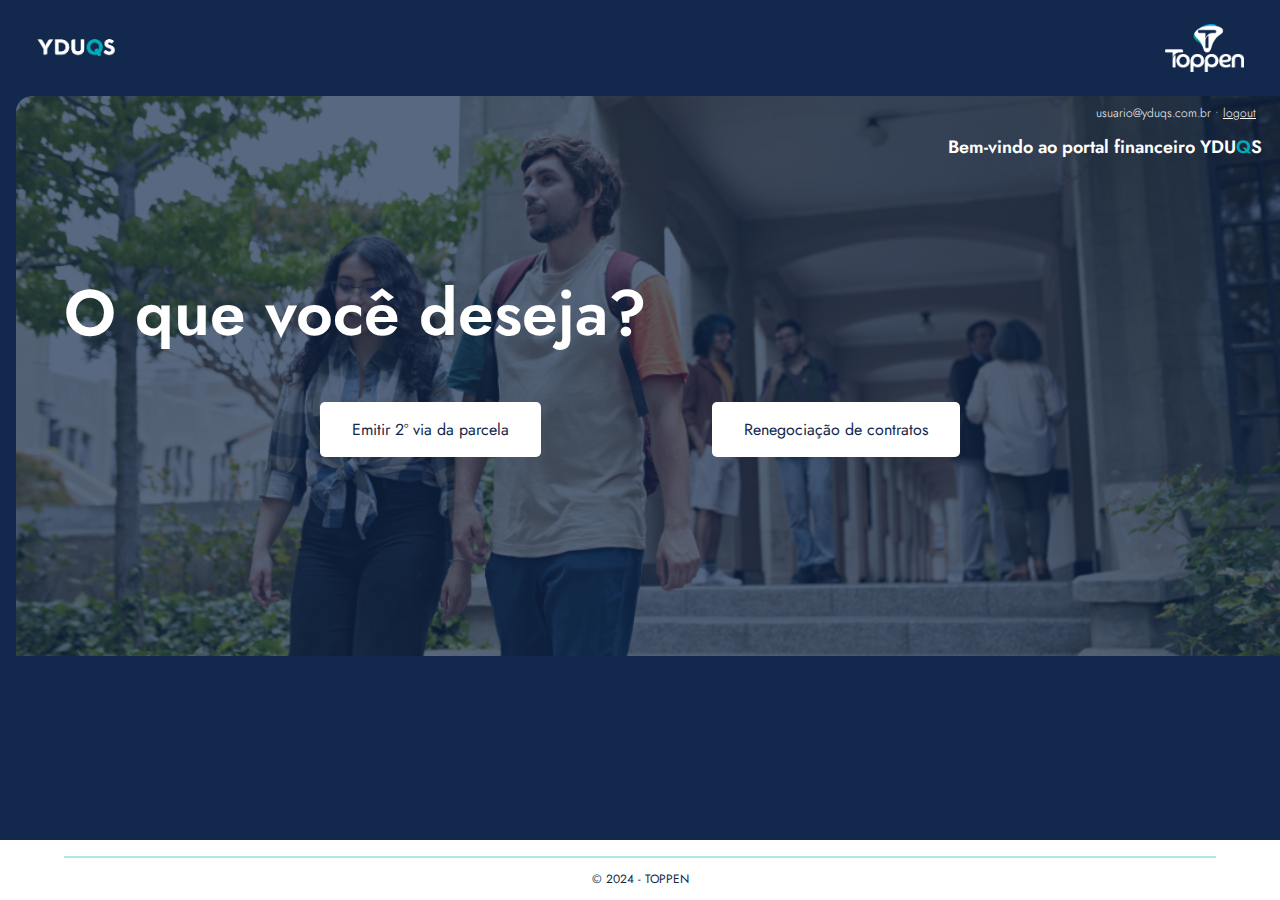
==== index.html @ 7b628a84 "v1" ====
<!DOCTYPE html>
<html lang="pt-br">
<head>
    <meta charset="UTF-8">
    <meta name="viewport" content="width=device-width, initial-scale=1.0">
    <link rel="stylesheet" href="./styles/style.css">
    <link rel="stylesheet" href="https://cdn.jsdelivr.net/npm/swiper@11/swiper-bundle.min.css">
    <title>YDUQS | TOPPEN</title>
    <link rel="icon" href="./assets/favicon.png">
</head>
<body>
    <header id="inicio" class="cabeçalho">
        <a class="cabeçalho_logo" href="https://www.yduqs.com.br/" target="_blank" ><img src="./assets/YDUQS.jpg" href="https://www.yduqs.com.br/" alt="YDUQS" class="cabeçalho_logo"></a>
        <a class="cabeçalho_logo2" href="https://toppen.com.br/" target="_blank" ><img src="./assets/TPP_B.png" href=" " alt="TOPPEN" class="cabeçalho_logo2"></a>
    </header>
    <section class="container">
        <img src="./assets/ViewImage.jpeg" alt="Foto" class="container__background">
        <h1 class="nome_login">usuario@yduqs.com.br • <a class="logout" href="./login.html">logout</a></h1>
        <h1 class="container__titulo">Bem-vindo ao portal financeiro YDU<b class="container__titulo2">Q</b>S</h1>
        <h1 class="container__text">O que você deseja?</h1>
        <div class="container__botao">
            <a class="container__botao_link" href="./segundavia.html">Emitir 2º via da parcela</a>
            <a class="container__botao_link" href="./contratos.html">Renegociação de contratos</a>
        </div>
    </section>
    <!-- <section class="container_contato">
        
    </section> -->
    <!-- <section class="wrap">
        <div class="rounded-div-wrap" style="height: 88px;">
            <div class="rounded-div"></div>
        </div>
    </section> -->

    <footer class="rodape">
        <!-- <section class="inicio">
        <a href="#inicio" class="inicio__link">- Voltar ao início -</a>
        </section> -->
        <hr>
        <section class="rodape__texto__final">
            <p>© 2024 - TOPPEN</p>
        </section>
    </footer>
</body>
</html>
---- styles/style.css ----
@import url(header.css);
@import url(index.css);
@import url(segundavia.css);
@import url(rodape.css);
@import url(login.css);

@import url('https://fonts.googleapis.com/css2?family=Jost:ital,wght@0,100..900;1,100..900&display=swap');
@import url('https://fonts.googleapis.com/css2?family=Montserrat:ital,wght@0,100..900;1,100..900&display=swap');


:root {
    --blue: #007bff;
    --indigo: #6610f2;
    --purple: #6f42c1;
    --pink: #e83e8c;
    --red: #dc3545;
    --orange: #fd7e14;
    --yellow: #ffc107;
    --green: #28a745;
    --teal: #20c997;
    --cyan: #17a2b8;
    --white: #fff;
    --gray: #6c757d;
    --gray-dark: #343a40;
    --primary: #007bff;
    --secondary: #6c757d;
    --success: #28a745;
    --info: #1778b8;
    --warning: #ffc107;
    --danger: #dc3545;
    --light: #f8f9fa;
    --dark: #343a40;
    --cor-1: #12284c;
    --cor-2: #ffffff;
    --cor-3: #00adbb; 
    --cor-4: #76ABAE;
    --cor-5: rgb(67, 78, 95);
    --cor-hover: #202530;
    --fonte-1: "Jost", sans-serif;
    --fonte-2: "Montserrat", sans-serif;
    --fonte-size_12: 0.75rem;
    --fonte-size_14: 0.875rem; 
    --fonte-size_16: 1rem;
    --fonte-size_18: 1.125rem;
    --fonte-size_28: 1.75rem;
    --fonte-size_36: 2rem; 
    --fonte-size_48: 3rem;
    --fonte-size_52: 4rem;
}

body {
    background-color: var(--cor-1);
    font-family: var(--fonte-primaria);
    font-size: var(--fonte-size_16);
    font-weight: 400;
    margin: 0;
}
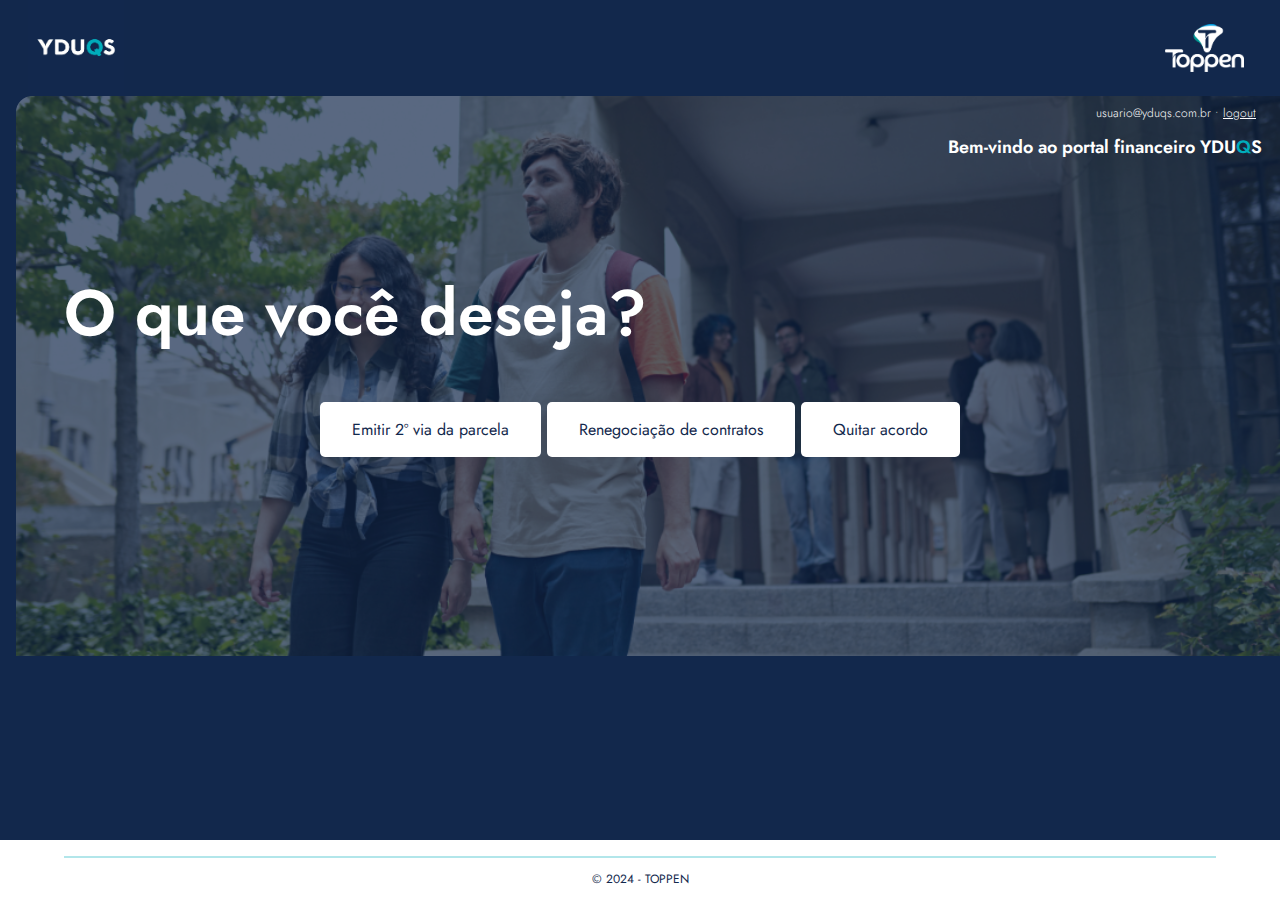
==== commit a19eaff5: "fontes" ====
--- a/index.html
+++ b/index.html
@@ -21,6 +21,7 @@
         <div class="container__botao">
             <a class="container__botao_link" href="./segundavia.html">Emitir 2º via da parcela</a>
             <a class="container__botao_link" href="./contratos.html">Renegociação de contratos</a>
+            <a class="container__botao_link" href="./quitar.html">Quitar acordo</a>
         </div>
     </section>
     <!-- <section class="container_contato">
--- a/styles/style.css
+++ b/styles/style.css
@@ -37,7 +37,8 @@
     --cor-5: rgb(67, 78, 95);
     --cor-hover: #202530;
     --fonte-1: "Jost", sans-serif;
-    --fonte-2: "Montserrat", sans-serif;
+    --fonte-2: "Jost", sans-serif;
+    --fonte-3: "Jost", sans-serif;
     --fonte-size_12: 0.75rem;
     --fonte-size_14: 0.875rem; 
     --fonte-size_16: 1rem;
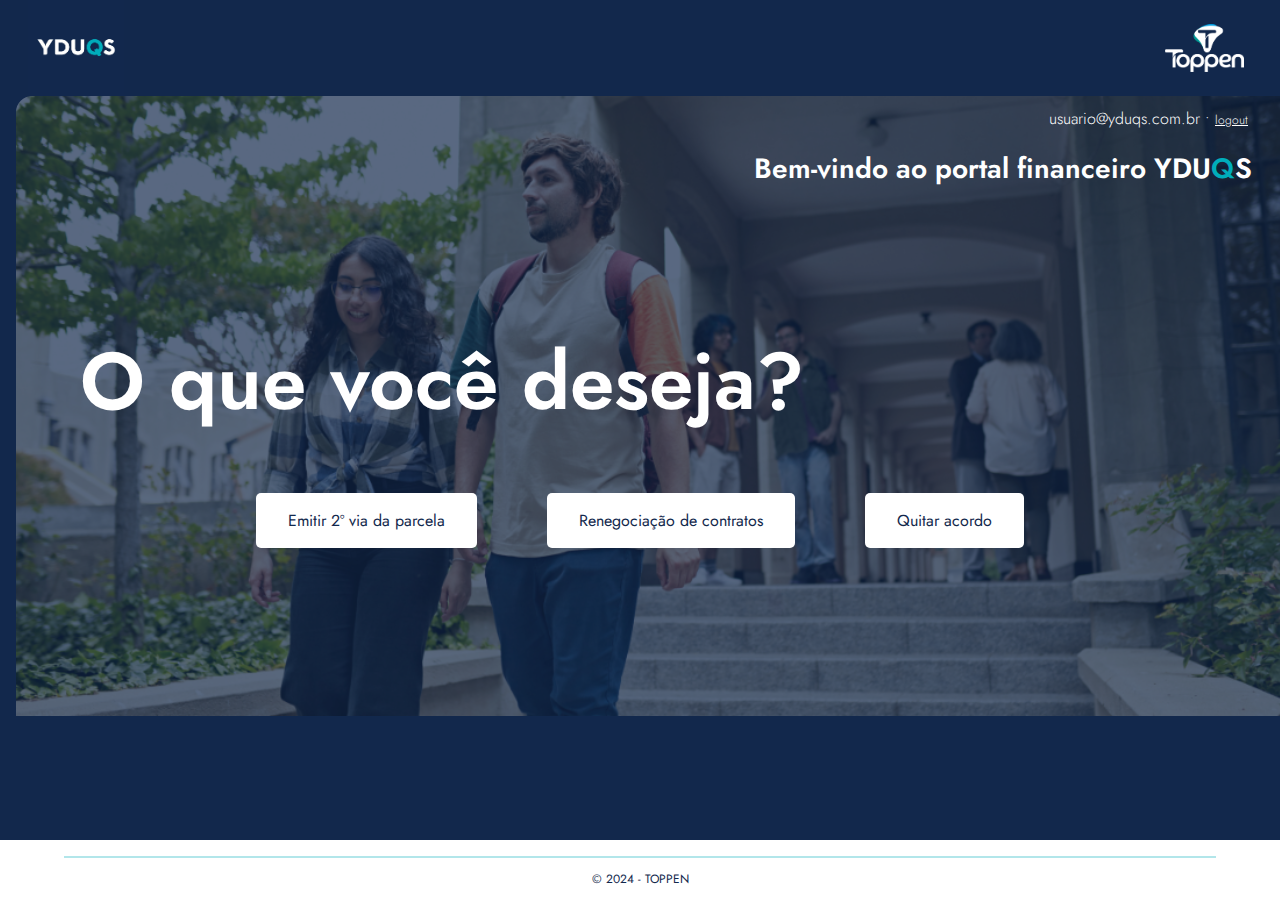
==== commit 89af1f4c: "limpeza" ====
--- a/index.html
+++ b/index.html
@@ -24,19 +24,7 @@
             <a class="container__botao_link" href="./quitar.html">Quitar acordo</a>
         </div>
     </section>
-    <!-- <section class="container_contato">
-        
-    </section> -->
-    <!-- <section class="wrap">
-        <div class="rounded-div-wrap" style="height: 88px;">
-            <div class="rounded-div"></div>
-        </div>
-    </section> -->
-
     <footer class="rodape">
-        <!-- <section class="inicio">
-        <a href="#inicio" class="inicio__link">- Voltar ao início -</a>
-        </section> -->
         <hr>
         <section class="rodape__texto__final">
             <p>© 2024 - TOPPEN</p>
--- a/styles/style.css
+++ b/styles/style.css
@@ -1,6 +1,5 @@
 @import url(header.css);
 @import url(index.css);
-@import url(segundavia.css);
 @import url(rodape.css);
 @import url(login.css);
 
@@ -56,3 +55,413 @@
     font-weight: 400;
     margin: 0;
 }
+
+.background_2via_img{
+    position: absolute;
+    width: 100%;
+    height: auto;
+    object-fit: cover;
+    opacity: 0.1;
+}
+.container__2via{
+    overflow: hidden;
+    position: relative;
+    height: auto;
+    background-color: var(--cor-2);
+}
+
+.container__contrato{
+    font-family: var(--fonte-3);
+    font-size: var(--fonte-size_16);
+    color: var(--cor-1);
+    font-weight: 500;
+    padding: 0 2em;
+    position: relative;
+    text-align: left;
+}
+
+.container__menu{
+    position: relative;
+}
+
+.container__titulo__2via{
+    font-family: var(--fonte-3);
+    font-size: var(--fonte-size_28);
+    color: var(--cor-1);
+    font-weight: 600;
+    padding: 0 1em;
+    position: relative;
+    text-align: left;
+}
+
+.container__gera{
+    padding: 4em 0;
+    text-align: center;
+}
+.container_tabela{
+    padding: 0 1em;
+    width: 100%;
+    margin-bottom: 2em;
+}
+
+.input__calcular{
+    margin: 1em 1.5em;
+}
+
+.input__check{
+    display: flex;
+    justify-content: space-between;
+    padding: 0 5em;
+}
+.input_email_text{
+    width: 20em;
+    background-color: var(--cor-2);
+    border: 1px solid #ccc;
+    border-radius: 4px;  
+}
+.input_email_text:hover{
+    border: 1px solid var(--cor-3);  
+}
+.tabela {
+    text-align: center;
+    background-color: #f4f4f4;
+    border: 1px solid #ccc;
+}
+
+.tabela_text_titulo{
+    padding: 0.5em;
+    font-size: var(--fonte-size_14);
+    background-color: var(--cor-5);
+    color: var(--cor-2);
+    opacity: 0.7;
+}
+.tabela_text{
+    padding: 0.5em;
+    font-size: var(--fonte-size_14);
+}
+.tabela_mais{
+    width: 15px;
+}
+.container__negociacao{
+    display: flex;
+    justify-content: center;
+}
+
+.container__negociacao__column{
+    display: flex;
+    justify-content: space-between;
+    padding: 0 6em;
+}
+
+.saldo_negociar_titulo{
+    margin: 0em 0em;
+}
+.saldo_negociar{
+    background-color: var(--cor-3);
+    border-radius: 5px;
+    color: var(--cor-2);
+    font-family: var(--fonte-1);
+    font-size: var(--fonte-size_48);
+    display: block;
+    text-align: center;
+    align-content: center;
+    text-decoration: none;
+    position: relative;
+    width: 300px;
+    height: 145px;
+}
+.saldo__negociar__column{
+    background-color: var(--cor-3);
+    border-radius: 5px;
+    color: var(--cor-2);
+    font-family: var(--fonte-1);
+    font-size: var(--fonte-size_18);
+    text-align: center;
+    align-content: center;
+    text-decoration: none;
+    position: relative;
+    width: 150px;
+    height: 50px;
+}
+.input_email{
+    padding: 0 5em;
+}
+
+ .container__botao_2via {
+    padding: 0 15em;
+    display: flex;
+    justify-content: space-between;
+    padding: 2em 25%;
+}
+
+.container__botao_link_2via  {
+    background-color: var(--cor-2);
+    border: 1px solid var(--cor-1); 
+    border-radius: 5px;
+    color: var(--cor-1);
+    font-family: var(--fonte-1);
+    font-size: var(--fonte-size_16);
+    display: block;
+    text-align: center;
+    text-decoration: none;
+    margin-bottom: 1rem;
+    padding: 1em 2em;
+    position: relative;
+}
+
+.container__botao_link_2via:hover{
+    background-color: var(--cor-3);
+    color: var(--cor-2);
+    border: 1px solid var(--cor-3); 
+    transform: scale(1.1);
+    transition: 0.5s;
+    /* box-shadow: 0 0 0 5px var(--cor-2),
+    0 0 0 5.5px var(--cor-3); */
+}
+
+.container__contato__2via {
+    display: flex;
+    justify-content: space-between;
+    padding: 3em 8%;
+    background-color: var(--cor-2);
+}
+
+.container__contato__2via__titulo{
+    color: var(--cor-3);
+    font-family: var(--fonte-1);
+    font-size: var(--fonte-size_36);
+    width: 2em;
+}
+
+
+
+.container__contato__2via__column{
+    text-align: center;
+}
+.container__contato__2via__icon{
+    height: 20%;
+}
+.container__contato__2via__column__titulo{
+    color: var(--cor-3);
+    font-family: var(--fonte-1);
+    font-weight: 600;
+}
+
+.container__contato__2via__column__texto{
+    color: var(--cor-1);
+    font-family: var(--fonte-1);
+    font-weight: 300;
+}
+
+.container__contato__2via__column__contato{
+    text-decoration: none;
+    color: black;
+}
+.container__contato__2via__column__contato:hover{
+    color: var(--cor-3);
+}
+
+
+.wrap {
+    background-color: var(--cor-1);
+}
+.rounded-div-wrap {
+    width: 100%;
+    top: 0;
+    position: relative;
+    height: 10vh;
+    overflow: hidden;
+ }
+ 
+ .rounded-div {
+    width: 150%;
+    content: "";
+    display: block;
+    position: absolute;
+    background: var(--cor-2);
+    height: 750%;
+    left: 50%;
+    border-radius: 50%;
+    transform: translate(-50%, -86.666%);
+    z-index: 1;
+ }
+
+ .rodape_2via {
+    display: flex;
+    justify-content: center;
+    flex-direction: column;
+    background-color: var(--cor-1);
+    padding: 1em;
+}
+
+.inicio__link__2via{
+    color: var(--cor-2);
+    text-decoration: none;
+    font-family: var(--fonte-1);
+    padding: 0.5em 1em;
+    font-weight: 300;
+    font-size: var(--fonte-size_12);
+}
+
+.inicio__link__2via:hover{
+    color: var(--cor-3);
+}
+
+.rodape__texto__final_2via {
+    font-family: var(--fonte-1);
+    font-size: var(--fonte-size_12);
+    color: var(--cor-2);
+    opacity: 1;
+    display: flex;
+    justify-content: center;
+}
+
+.div_calc{
+    display: flex;
+    text-align: center;
+    align-items: center;
+    justify-content: center;
+}
+
+.btn_calc {
+    margin: 1em 2em;
+}
+.result_calc{
+    margin: 0 1em;
+}
+.result_saldo{
+    font-weight: bold;
+    font-size: var(--fonte-size_18);
+    border: 1px solid #ccc;
+    background-color: var(--cor-2);
+    color: var(--cor-1);
+    padding: 1em;
+    margin-right: 2em;
+    width: 5em;
+}
+
+.box{
+    display: flex;
+    justify-content: space-between;
+    padding-left: 5em;
+}
+
+.box_menor{
+    background-color: var(--cor-2);
+    border-radius: 5px;
+    border: 1px solid #ccc;
+    color: var(--cor-1);
+    font-family: var(--fonte-1);
+    font-size: var(--fonte-size_14);
+    display: block;
+    text-align: center;
+    align-content: center;
+    text-decoration: none;
+    position: relative;
+    width: 200px;
+    height: 50px;
+}
+
+.container__pgto{
+    overflow: hidden;
+    position: relative;
+    height: auto;
+    background-color: var(--cor-2);
+}
+
+.pgto_titulo{
+    color: rgb(87, 86, 86);
+    font-family: var(--fonte-1);
+    font-weight: 400;
+    font-size: var(--fonte-size_18);
+}
+
+.div_pgto{
+    margin: 0 20%;
+    padding: 2em 3em;
+    background-color: rgba(128, 128, 128, 0.13);
+}
+
+.div_pgto_column{
+    display: flex;
+    flex-direction: column;
+    align-items: start;
+    border: 1px solid #ccc;
+    border-radius: 4px; 
+    padding: 1em;
+}
+
+.div_pgto_tipo{
+    margin-bottom: 1em;
+}
+
+.pix_aprova{
+    background-color: green;
+    color: var(--cor-2);
+    font-size: 0.6rem;
+    text-align: center;
+    padding: 0.2em 0.5em;
+}
+
+.pgto_logo{
+    width: 1em;
+}
+
+.pgto_logo2{
+    width: 2em;
+}
+
+.pgto_termos{
+    color: rgb(135, 135, 135);
+    font-size: smaller;
+}
+
+.pgto__botao_link{
+    background-color: green;
+    color: var(--cor-2);
+    font-family: var(--fonte-1);
+    font-size: var(--fonte-size_16);
+    text-align: center;
+    text-decoration: none;
+    margin-bottom: 1rem;
+    padding: 1em 2em;
+    position: relative;
+}
+
+.pgto__botao_link:hover{
+    background-color: rgb(19, 194, 19); 
+    transform: scale(1.1);
+    transition: 0.5s;
+}
+
+.termos{
+    align-items: center;
+    justify-content: center;
+    text-align: center;
+    padding-bottom: 2em;
+    display: flex;
+    flex-direction: column;
+}
+
+@media screen and (min-width:1281px){
+    .container__2via {
+        height: auto;
+    }
+}
+
+@media screen and (max-width: 768px){
+    .container__botao_2via {
+        flex-direction: column;
+    }
+    .container__contato__2via {
+        flex-direction: column;
+    }
+    .container__contato__2via__titulo{
+        width: auto;
+        align-items: center;
+        text-align: center;
+    }
+    .container__contato__2via__column{
+        padding-bottom: 2em;
+    }
+}
